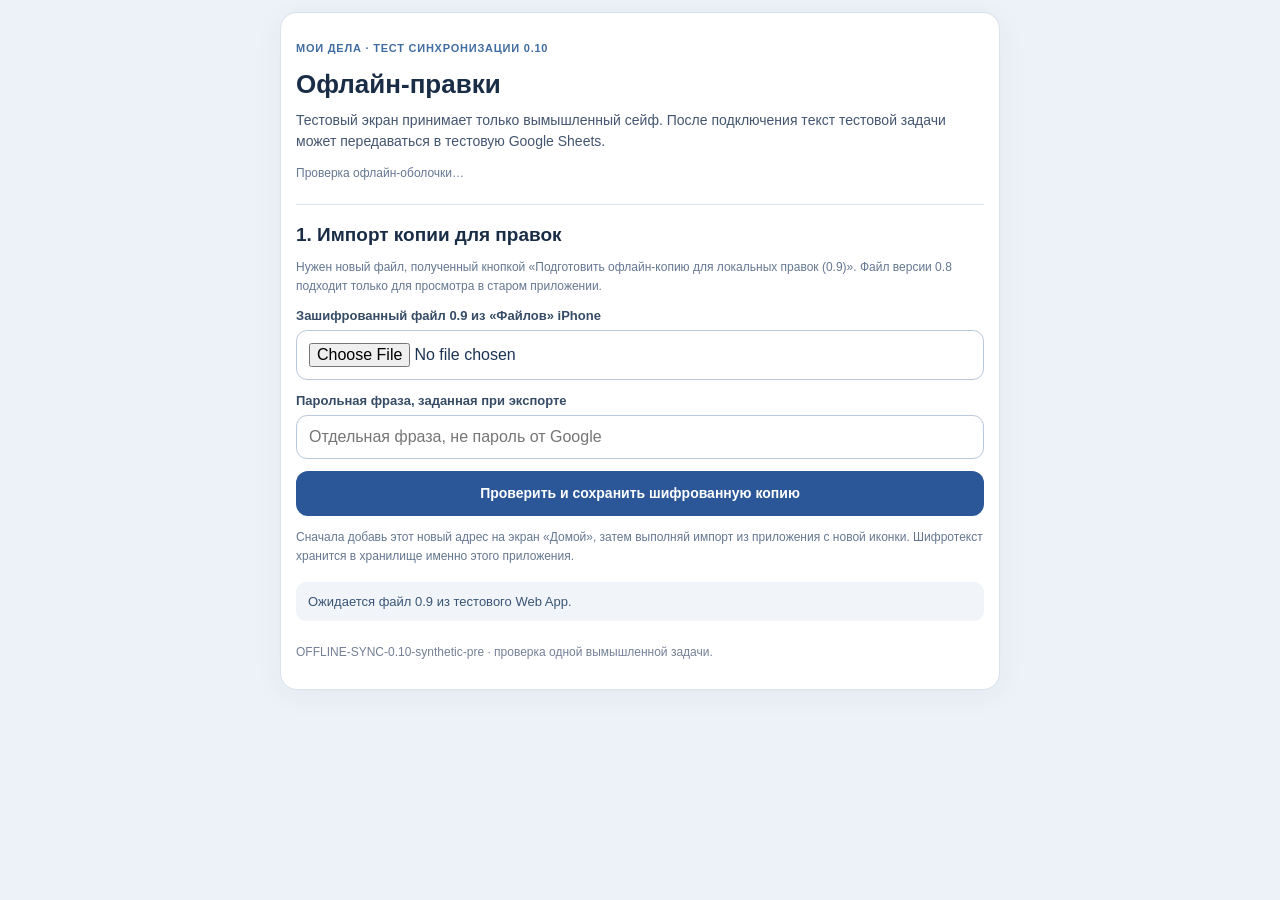
==== secure-sync-synthetic/index.html @ b7ba82fa "Stage offline sync PWA for synthetic test task" ====
<!doctype html>
<html lang="ru">
<head>
  <meta charset="utf-8">
  <meta name="viewport" content="width=device-width,initial-scale=1,viewport-fit=cover">
  <meta name="theme-color" content="#18395f">
  <meta name="apple-mobile-web-app-capable" content="yes">
  <meta name="apple-mobile-web-app-title" content="Штаб Правки ТЕСТ">
  <meta name="referrer" content="no-referrer">
  <meta http-equiv="Content-Security-Policy" content="default-src 'self'; script-src 'self'; style-src 'self'; connect-src 'none'; img-src 'self' data:; font-src 'none'; object-src 'none'; frame-src 'none'; worker-src 'self'; base-uri 'none'; form-action 'none'">
  <link rel="manifest" href="./manifest.webmanifest">
  <link rel="stylesheet" href="./styles.css">
  <title>Штаб · Офлайн-правки · ТЕСТ</title>
</head>
<body>
<main>
  <header>
    <p class="eyebrow">Мои дела · тест синхронизации 0.10</p>
    <h1>Офлайн-правки</h1>
    <p>Тестовый экран принимает только вымышленный сейф. После подключения текст тестовой задачи может передаваться в тестовую Google Sheets.</p>
    <div id="sw-status" class="small" role="status">Проверка офлайн-оболочки…</div>
  </header>
  <section id="setup">
    <h2>1. Импорт копии для правок</h2>
    <p class="small">Нужен новый файл, полученный кнопкой «Подготовить офлайн-копию для локальных правок (0.9)». Файл версии 0.8 подходит только для просмотра в старом приложении.</p>
    <label for="vault-file">Зашифрованный файл 0.9 из «Файлов» iPhone</label>
    <input id="vault-file" type="file" accept=".json,.shtabvault.json,application/json">
    <label for="import-pass">Парольная фраза, заданная при экспорте</label>
    <input id="import-pass" type="password" autocomplete="off" placeholder="Отдельная фраза, не пароль от Google">
    <button id="import" type="button">Проверить и сохранить шифрованную копию</button>
    <p class="small">Сначала добавь этот новый адрес на экран «Домой», затем выполняй импорт из приложения с новой иконки. Шифротекст хранится в хранилище именно этого приложения.</p>
  </section>
  <section id="unlock-zone" hidden>
    <h2>2. Разблокировать</h2>
    <p id="stored-note" class="small"></p>
    <label for="unlock-pass">Парольная фраза</label>
    <input id="unlock-pass" type="password" autocomplete="off" placeholder="Фраза от офлайн-файла 0.9">
    <button id="unlock" type="button">Открыть офлайн-редактор</button>
    <button id="trust-open-locked" class="secondary" type="button" hidden>Открыть дела и правки без пароля</button>
    <button id="quick-disable-locked" class="ghost" type="button" hidden>Отключить доверие к этому устройству</button>
    <button id="delete" class="danger ghost" type="button">Удалить локальную копию и все её правки</button>
    <p class="small">Храни отдельно исходный зашифрованный файл и резервные копии зашифрованного журнала. При очистке данных iPhone хранилище приложения может исчезнуть.</p>
  </section>
  <section id="viewer" hidden>
    <div class="viewer-head"><h2>Тестовые данные</h2><button id="lock" type="button" class="ghost compact">Заблокировать</button></div>
    <section id="quick-controls">
      <h3>Доступ на доверенном устройстве</h3>
      <p id="quick-status" class="small"></p>
      <p class="small">На <strong>личном телефоне или компьютере</strong> можно один раз ввести фразу и разрешить этому браузеру открывать дела и сохранять локальные правки без дальнейшего ввода. При этом сохраняется неэкспортируемый ключ в хранилище этого сайта. Это <strong>не Google-вход</strong>: Google нужен для получения новой копии на сервере, а офлайн-приложение работает независимо.</p>
      <p class="warning">В режиме полного доверия доступ к разблокированному устройству, браузерному профилю или коду этого сайта может означать доступ и к данным, и к редактированию. Не включай на чужом или общем устройстве. Данные остаются на устройстве; записи в Google Sheets по-прежнему нет.</p>
      <button id="trust-enable" type="button" class="secondary">Разрешить просмотр и правки без пароля на этом устройстве</button>
      <button id="quick-enable" type="button" class="ghost">Вместо этого: только быстрый просмотр (без правок)</button>
      <button id="quick-disable" type="button" class="ghost" hidden>Отключить доступ без пароля</button>
    </section>
    <p id="quick-note" class="warning" hidden>Включён режим только просмотра. Для редактирования требуется исходная парольная фраза. Для полного доверия сначала разблокируй редактирование фразой, затем включи разрешение выше.</p>
    <section id="edit-auth" hidden>
      <h3>Разрешить редактирование</h3>
      <label for="edit-pass">Парольная фраза от снимка 0.9</label>
      <input id="edit-pass" type="password" autocomplete="off" placeholder="Фраза нужна один раз до блокировки">
      <button id="edit-authorize" type="button">Разблокировать редактирование</button>
      <button id="edit-auth-cancel" type="button" class="ghost">Продолжить только просмотр</button>
    </section>
    <div class="stats"><span id="case-count"></span><span id="event-count"></span><span id="draft-count"></span></div>
    <p class="warning">Это снимок на момент экспорта. Правки <strong>НЕ отправляются</strong> в CRM. Юридические сроки остаются только для чтения. Перед будущим применением потребуется сверка исходных значений и разрешение конфликтов.</p>
    <div class="switches"><button id="tab-cases" class="active" type="button">Дела</button><button id="tab-events" type="button">Заседания / встречи</button><button id="tab-drafts" type="button">Мои правки</button></div>
    <label for="query">Поиск по офлайн-копии</label>
    <input id="query" type="search" placeholder="Клиент, задача, заседание" autocomplete="off">
    <div id="page-count" class="small"></div>
    <p class="small" id="tap-hint">Нажми на карточку дела или на кнопку «Изменить задачу и плановый срок». Для дел без строки на листе «Список» доступен только просмотр.</p>
    <div id="records"></div>
    <div class="pages"><button id="prev" class="ghost" type="button">Назад</button><button id="next" class="ghost" type="button">Далее</button></div>
    <section id="journal-tools">
      <h3>Обмен тестовой задачей</h3>
      <button id="sync-connect" type="button" class="secondary">Подключить через Google</button>
      <p id="sync-status" role="status">Подключение не установлено.</p>
      <h3>Зашифрованный журнал изменений</h3>
      <p class="small">В журнале хранятся исходное значение, новое значение, идентификатор записи и время правки. Он зашифрован той же парольной фразой и привязан к этому снимку. Не содержит команд записи на сервер.</p>
      <button id="backup" type="button" class="secondary">Скачать зашифрованный журнал</button>
      <label for="restore-file">Объединить зашифрованные правки с другого устройства (без удаления текущих)</label>
      <p class="small">Разные поля одного дела объединяются: например, задача с iPhone и плановый срок с компьютера сохранятся вместе. Если изменено одно поле, сохранится значение с более поздней отметкой времени. При одинаковом времени и разных значениях остаётся локальное. Проверь, что дата и время на устройствах выставлены автоматически. Журнал переносится файлом вручную: обмен между устройствами и отправка в Google Sheets пока не реализованы.</p>
      <input id="restore-file" type="file" accept=".json,.shtabchanges.json,application/json">
      <button id="restore" type="button" class="secondary">Автоматически объединить по времени правок</button>
      <button id="clear-drafts" type="button" class="ghost danger">Отменить все локальные правки</button>
    </section>
  </section>
  <section id="editor" hidden>
    <h2 id="edit-title">Локальная правка</h2>
    <p class="warning">Сохраняется только зашифрованный локальный черновик. Исходная CRM и юридический срок не изменяются.</p>
    <div id="case-edit-fields" hidden>
      <label for="edit-task">Текущая узкая задача</label>
      <textarea id="edit-task" rows="4" maxlength="5000" placeholder="Что сделать дальше"></textarea>
      <label for="edit-date">Плановый срок</label>
      <input id="edit-date" type="date">
    </div>
    <div id="event-edit-fields" hidden>
      <label for="edit-result">Результат судебного заседания / встречи</label>
      <textarea id="edit-result" rows="5" maxlength="5000" placeholder="Что произошло, какое действие требуется"></textarea>
    </div>
    <button id="save-edit" type="button">Зашифровать и сохранить правку на iPhone</button>
    <button id="cancel-edit" type="button" class="ghost">Отмена</button>
  </section>
  <div id="status" role="status" class="status" aria-live="polite">Ожидается зашифрованная копия 0.9.</div>
  <footer>OFFLINE-SYNC-0.10-synthetic-pre · проверка одной вымышленной задачи.</footer>
</main>
<script src="./sync-client.js" defer></script>
<script src="./app.js" defer></script>
</body>
</html>
---- secure-sync-synthetic/styles.css ----
:root{color-scheme:light;font-family:-apple-system,BlinkMacSystemFont,"Segoe UI",Arial,sans-serif;color:#192d46;background:#edf2f8}
*{box-sizing:border-box}[hidden]{display:none!important}body{margin:0;padding:12px 10px 34px}main{max-width:720px;margin:auto;background:#fff;border:1px solid #d8e2ee;border-radius:17px;padding:20px 15px 26px;box-shadow:0 5px 30px rgba(24,52,91,.05)}
h1{font-size:26px;margin:4px 0 10px}h2{font-size:19px;margin:0 0 12px}h3{font-size:16px;margin:8px 0}.eyebrow{font-size:11px;font-weight:800;letter-spacing:.07em;text-transform:uppercase;color:#426da0}p{line-height:1.5;font-size:14px;color:#435570}header p{margin:7px 0 12px}section{border-top:1px solid #dbe4ef;margin-top:22px;padding-top:19px}label{display:block;font-size:13px;font-weight:650;color:#364c66;margin:13px 0 7px}input,textarea{width:100%;font-family:inherit;font-size:16px;color:#1b3454;background:white;border:1px solid #b9c8da;border-radius:11px;padding:12px}textarea{resize:vertical;min-height:95px;white-space:pre-wrap}button{display:block;width:100%;border:0;border-radius:12px;background:#2b5799;color:white;font-weight:700;font-size:14px;line-height:1.35;margin:12px 0 0;padding:13px;cursor:pointer}button:disabled{opacity:.48;cursor:default}.ghost{background:white;border:1px solid #bdd0e6;color:#315785}.secondary{background:#e5effd;color:#26548a}.danger{color:#a33b36}.small{font-size:12px;color:#657791;line-height:1.55}.warning{border-left:3px solid #dda657;border-radius:7px;padding:11px 13px;background:#fff8ea;color:#715322;font-size:12px}.status{margin-top:17px;padding:12px;border-radius:10px;font-size:13px;white-space:pre-wrap;background:#f1f5fa;color:#3a5575}.status.error{background:#fff0ed;color:#963b31}.status.success{background:#e9f7ef;color:#215d3c}.viewer-head{display:flex;justify-content:space-between;gap:12px;align-items:center}.viewer-head h2{margin:0}.viewer-head button{width:auto;margin:0}.compact{padding:8px 11px}.stats{display:flex;gap:7px;flex-wrap:wrap;margin:13px 0}.stats span{padding:7px 10px;border-radius:9px;background:#e6effa;color:#305378;font-size:12px;font-weight:700}.switches{display:grid;grid-template-columns:repeat(3,minmax(0,1fr));gap:5px;margin:15px 0}.switches button{margin:0;padding:11px 4px;background:#eef2f8;color:#355170;font-size:12px}.switches button.active{background:#2b5799;color:#fff}#records{display:flex;flex-direction:column;gap:10px;margin-top:14px}.record{border:1px solid #d6e1ef;border-radius:12px;padding:13px;overflow-wrap:anywhere}.record h3{font-size:16px;margin:0 0 9px}.record p{font-size:13px;color:#3d4f66;white-space:pre-wrap;margin:6px 0}.record .edited{border-radius:6px;display:inline-block;background:#ffefcf;color:#7b4f12;font-size:11px;font-weight:750;padding:5px 7px;margin-bottom:5px}.record button{margin-top:11px}.record-tappable{cursor:pointer;touch-action:manipulation;border-color:#aac9ea;background:#fafdff}.record-tappable:active{background:#e9f3ff}.record-tappable:focus-visible{outline:3px solid #2b5799;outline-offset:2px}.pages{display:flex;gap:8px;margin-top:10px}.pages button{flex:1}.meta{color:#75849a!important;font-size:12px!important}#journal-tools{margin-top:16px;padding:12px 2px}footer{margin-top:22px;font-size:12px;line-height:1.6;color:#738096}#editor{border:2px solid #9cbde4;border-radius:12px;margin-top:20px;padding:15px}#editor textarea{max-height:250px}
#quick-controls{margin-top:16px;padding:12px;border:1px solid #cbd8e8;border-radius:12px;background:#f7faff}#quick-controls h3{margin-top:0}#quick-controls button{margin-top:9px}#edit-auth{border:2px solid #86aad6;padding:15px;border-radius:12px;background:#f8fbff;margin-top:17px}#edit-auth h3{margin-top:0}#quick-note{margin-top:13px}

#trust-enable{background:#205f67;color:#fff}#trust-enable:disabled{opacity:.48}
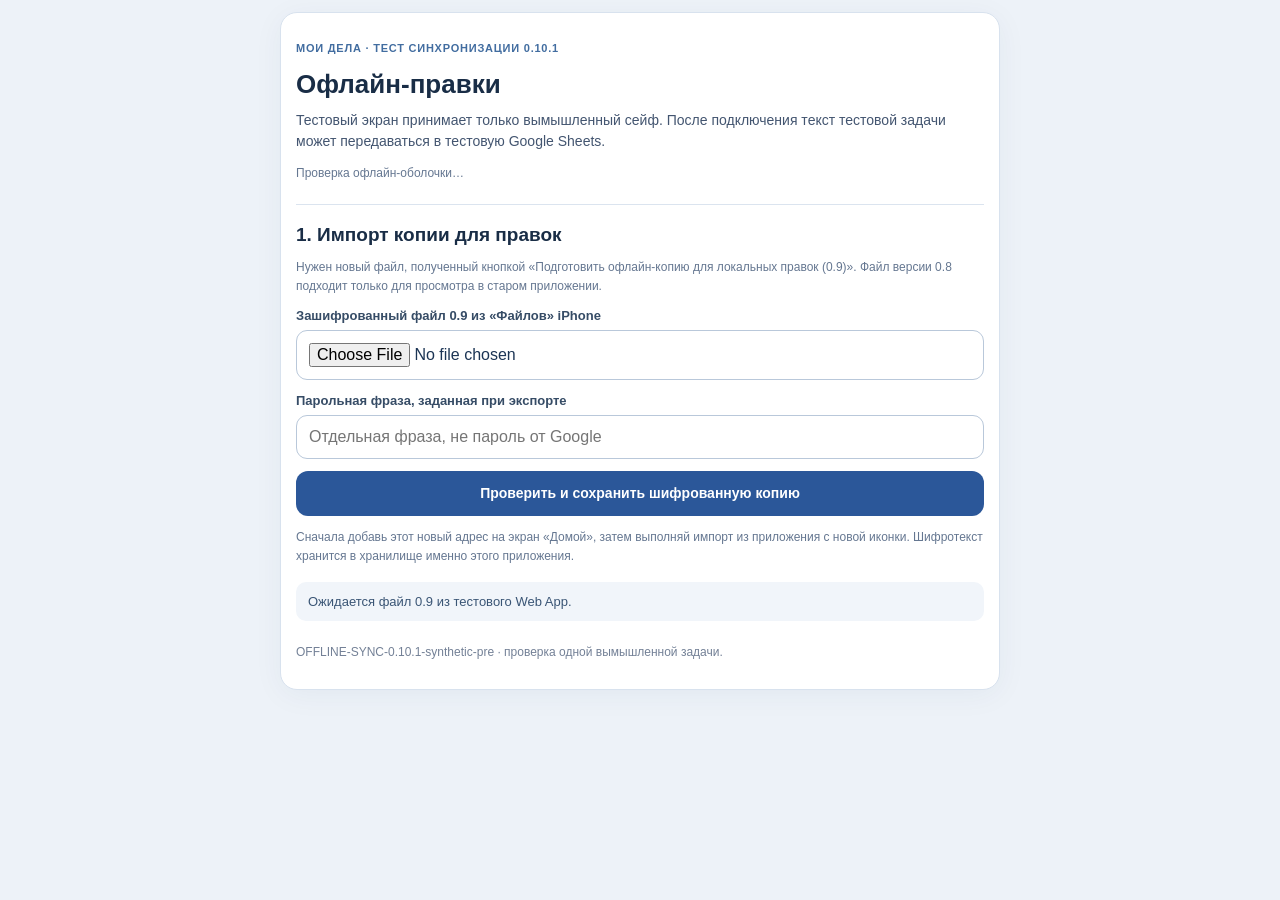
==== commit c77f3eba: "Avoid reuploading accepted synthetic edits in test PWA" ====
--- a/secure-sync-synthetic/index.html
+++ b/secure-sync-synthetic/index.html
@@ -15,7 +15,7 @@
 <body>
 <main>
   <header>
-    <p class="eyebrow">Мои дела · тест синхронизации 0.10</p>
+    <p class="eyebrow">Мои дела · тест синхронизации 0.10.1</p>
     <h1>Офлайн-правки</h1>
     <p>Тестовый экран принимает только вымышленный сейф. После подключения текст тестовой задачи может передаваться в тестовую Google Sheets.</p>
     <div id="sw-status" class="small" role="status">Проверка офлайн-оболочки…</div>
@@ -61,7 +61,7 @@
       <button id="edit-auth-cancel" type="button" class="ghost">Продолжить только просмотр</button>
     </section>
     <div class="stats"><span id="case-count"></span><span id="event-count"></span><span id="draft-count"></span></div>
-    <p class="warning">Это снимок на момент экспорта. Правки <strong>НЕ отправляются</strong> в CRM. Юридические сроки остаются только для чтения. Перед будущим применением потребуется сверка исходных значений и разрешение конфликтов.</p>
+    <p class="warning">При подключении передаётся только текст вымышленной задачи. Принятые правки сохраняются в зашифрованном журнале устройства.</p>
     <div class="switches"><button id="tab-cases" class="active" type="button">Дела</button><button id="tab-events" type="button">Заседания / встречи</button><button id="tab-drafts" type="button">Мои правки</button></div>
     <label for="query">Поиск по офлайн-копии</label>
     <input id="query" type="search" placeholder="Клиент, задача, заседание" autocomplete="off">
@@ -100,7 +100,7 @@
     <button id="cancel-edit" type="button" class="ghost">Отмена</button>
   </section>
   <div id="status" role="status" class="status" aria-live="polite">Ожидается зашифрованная копия 0.9.</div>
-  <footer>OFFLINE-SYNC-0.10-synthetic-pre · проверка одной вымышленной задачи.</footer>
+  <footer>OFFLINE-SYNC-0.10.1-synthetic-pre · проверка одной вымышленной задачи.</footer>
 </main>
 <script src="./sync-client.js" defer></script>
 <script src="./app.js" defer></script>
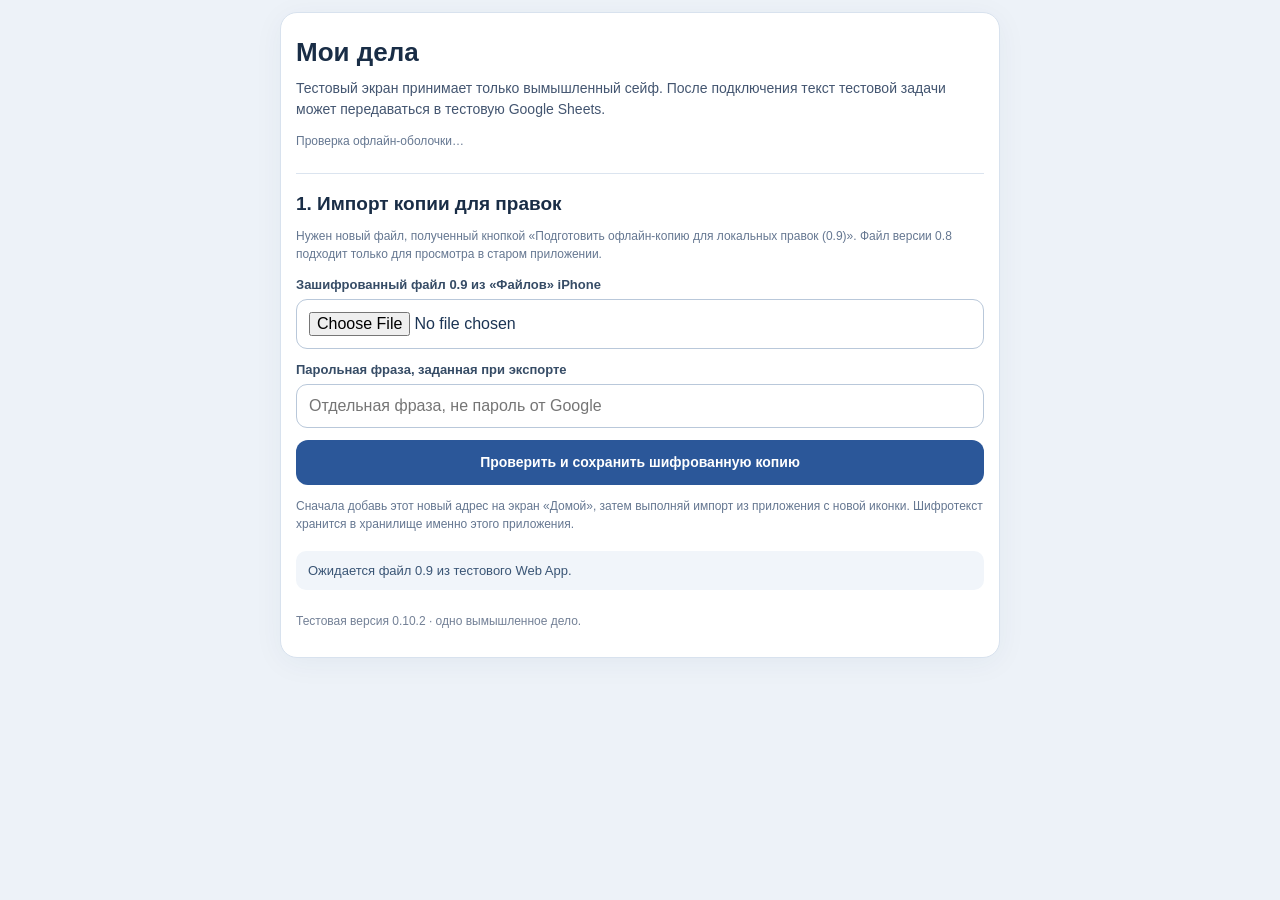
==== commit 5a22d3bc: "Show sync status and simplify editing in synthetic test PWA" ====
--- a/secure-sync-synthetic/index.html
+++ b/secure-sync-synthetic/index.html
@@ -15,8 +15,7 @@
 <body>
 <main>
   <header>
-    <p class="eyebrow">Мои дела · тест синхронизации 0.10.1</p>
-    <h1>Офлайн-правки</h1>
+    <h1>Мои дела</h1>
     <p>Тестовый экран принимает только вымышленный сейф. После подключения текст тестовой задачи может передаваться в тестовую Google Sheets.</p>
     <div id="sw-status" class="small" role="status">Проверка офлайн-оболочки…</div>
   </header>
@@ -43,6 +42,16 @@
   </section>
   <section id="viewer" hidden>
     <div class="viewer-head"><h2>Тестовые данные</h2><button id="lock" type="button" class="ghost compact">Заблокировать</button></div>
+    <section class="sync-card" aria-labelledby="sync-title">
+      <div>
+        <h3 id="sync-title">Синхронизация</h3>
+        <p id="sync-status" role="status">Подключение не установлено.</p>
+      </div>
+      <div class="sync-actions">
+        <button id="sync-connect" type="button" class="secondary">Подключить Google</button>
+        <button id="sync-now" type="button" class="secondary" hidden>Синхронизировать</button>
+      </div>
+    </section>
     <section id="quick-controls">
       <h3>Доступ на доверенном устройстве</h3>
       <p id="quick-status" class="small"></p>
@@ -69,11 +78,8 @@
     <p class="small" id="tap-hint">Нажми на карточку дела или на кнопку «Изменить задачу и плановый срок». Для дел без строки на листе «Список» доступен только просмотр.</p>
     <div id="records"></div>
     <div class="pages"><button id="prev" class="ghost" type="button">Назад</button><button id="next" class="ghost" type="button">Далее</button></div>
-    <section id="journal-tools">
-      <h3>Обмен тестовой задачей</h3>
-      <button id="sync-connect" type="button" class="secondary">Подключить через Google</button>
-      <p id="sync-status" role="status">Подключение не установлено.</p>
-      <h3>Зашифрованный журнал изменений</h3>
+    <details id="journal-tools" class="backup-tools">
+      <summary>Резервная копия и перенос файла</summary>
       <p class="small">В журнале хранятся исходное значение, новое значение, идентификатор записи и время правки. Он зашифрован той же парольной фразой и привязан к этому снимку. Не содержит команд записи на сервер.</p>
       <button id="backup" type="button" class="secondary">Скачать зашифрованный журнал</button>
       <label for="restore-file">Объединить зашифрованные правки с другого устройства (без удаления текущих)</label>
@@ -81,11 +87,10 @@
       <input id="restore-file" type="file" accept=".json,.shtabchanges.json,application/json">
       <button id="restore" type="button" class="secondary">Автоматически объединить по времени правок</button>
       <button id="clear-drafts" type="button" class="ghost danger">Отменить все локальные правки</button>
-    </section>
+    </details>
   </section>
   <section id="editor" hidden>
     <h2 id="edit-title">Локальная правка</h2>
-    <p class="warning">Сохраняется только зашифрованный локальный черновик. Исходная CRM и юридический срок не изменяются.</p>
     <div id="case-edit-fields" hidden>
       <label for="edit-task">Текущая узкая задача</label>
       <textarea id="edit-task" rows="4" maxlength="5000" placeholder="Что сделать дальше"></textarea>
@@ -96,11 +101,11 @@
       <label for="edit-result">Результат судебного заседания / встречи</label>
       <textarea id="edit-result" rows="5" maxlength="5000" placeholder="Что произошло, какое действие требуется"></textarea>
     </div>
-    <button id="save-edit" type="button">Зашифровать и сохранить правку на iPhone</button>
+    <button id="save-edit" type="button">Сохранить правку</button>
     <button id="cancel-edit" type="button" class="ghost">Отмена</button>
   </section>
   <div id="status" role="status" class="status" aria-live="polite">Ожидается зашифрованная копия 0.9.</div>
-  <footer>OFFLINE-SYNC-0.10.1-synthetic-pre · проверка одной вымышленной задачи.</footer>
+  <footer>Тестовая версия 0.10.2 · одно вымышленное дело.</footer>
 </main>
 <script src="./sync-client.js" defer></script>
 <script src="./app.js" defer></script>
--- a/secure-sync-synthetic/styles.css
+++ b/secure-sync-synthetic/styles.css
@@ -4,3 +4,11 @@
 #quick-controls{margin-top:16px;padding:12px;border:1px solid #cbd8e8;border-radius:12px;background:#f7faff}#quick-controls h3{margin-top:0}#quick-controls button{margin-top:9px}#edit-auth{border:2px solid #86aad6;padding:15px;border-radius:12px;background:#f8fbff;margin-top:17px}#edit-auth h3{margin-top:0}#quick-note{margin-top:13px}
 
 #trust-enable{background:#205f67;color:#fff}#trust-enable:disabled{opacity:.48}
+
+.sync-card{display:flex;align-items:center;justify-content:space-between;gap:14px;border:1px solid #cbd8e8;border-radius:12px;background:#f7faff;margin:16px 0;padding:14px}
+.sync-card h3,.sync-card p{margin:0}.sync-card p{margin-top:5px;min-height:1.5em}
+.sync-actions{flex-shrink:0}.sync-actions button{margin:0;min-height:44px}
+.sync-card:has([data-state="success"]){background:#e9f7ef;border-color:#b0d9c1}
+.sync-card:has([data-state="error"]){background:#fff4e6;border-color:#e5c68f}
+.backup-tools{border-top:1px solid #dbe4ef}.backup-tools summary{cursor:pointer;font-weight:650;padding:10px 0;color:#315785}
+@media(max-width:500px){.sync-card{align-items:stretch;flex-direction:column}.sync-actions button{width:100%}}
